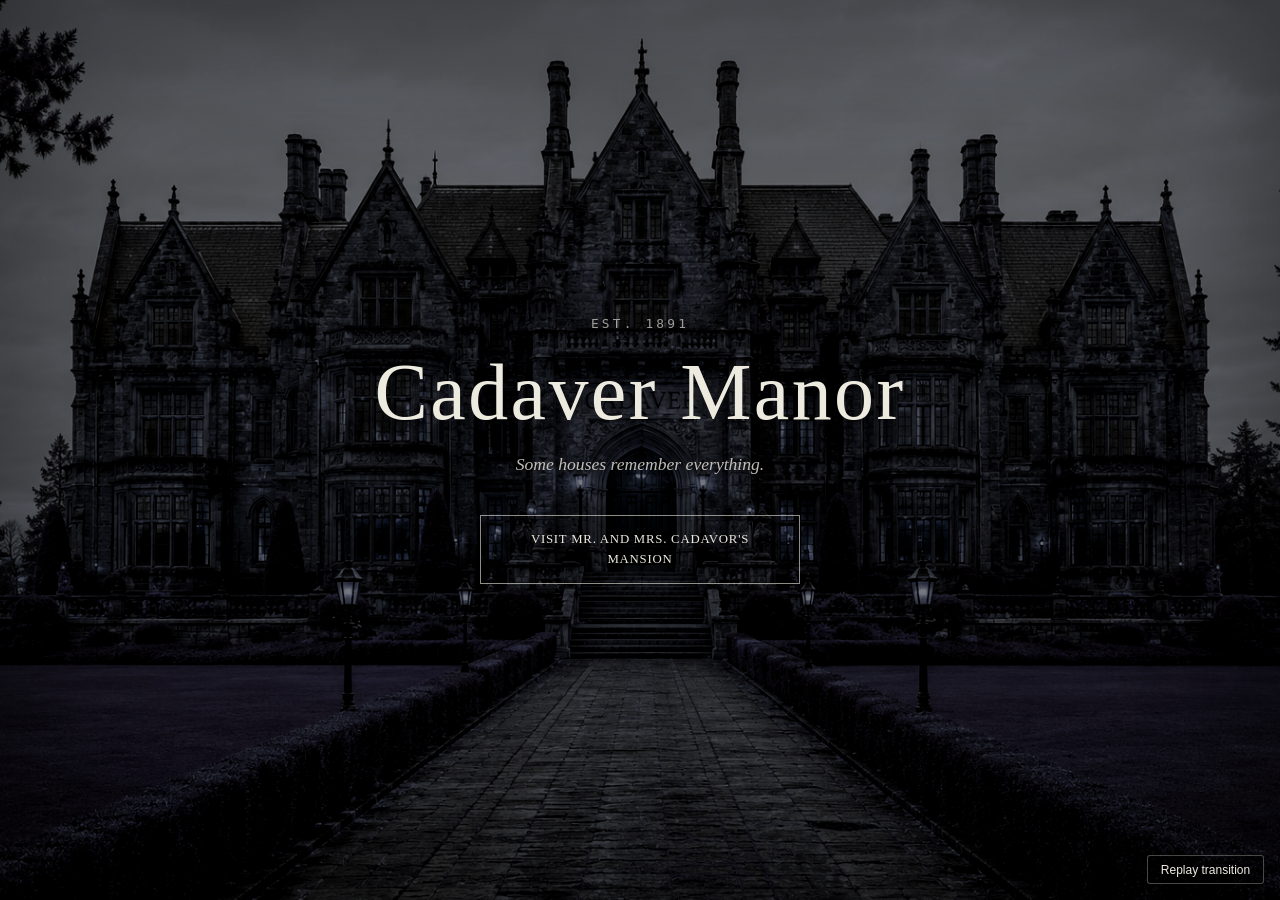
==== index.html @ 71142c52 "Initial commit" ====
<!DOCTYPE html>
<html lang="en">
<head>
<meta charset="UTF-8">
<meta name="viewport" content="width=device-width, initial-scale=1.0">
<title>Cadaver Manor</title>
<link rel="stylesheet" href="hero.css">
</head>
<body>

<section class="hero" id="hero">
  <div class="hero-photo" id="hero-photo"></div>
  <div class="hero-tint" id="hero-tint"></div>
  <div class="hero-rain" id="hero-rain"></div>
  <div class="hero-flash" id="hero-flash"></div>
  <div class="hero-vignette"></div>

  <div class="hero-content">
    <p class="eyebrow">Est. 1891</p>
    <h1>Cadaver Manor</h1>
    <p class="subtitle">Some houses remember everything.</p>
    <a class="btn-enter" href="tickets.html">Visit Mr. and Mrs. Cadavor's Mansion</a>
  </div>

  <button class="replay-btn" onclick="replay()">Replay transition</button>
</section>

<script src="hero.js"></script>
</body>
</html>
---- hero.css ----
* { box-sizing: border-box; margin: 0; padding: 0; }

body {
  font-family: 'Georgia', serif;
}

.hero {
  position: relative;
  width: 100%;
  height: 100vh;
  min-height: 600px;
  overflow: hidden;
  background: #000;
}

.hero-photo {
  position: absolute;
  inset: 0;
  background-image: url('manor.png');
  background-size: cover;
  background-position: center 40%;
  filter: brightness(0.6) saturate(0.55) contrast(1.2) hue-rotate(195deg);
  transform: scale(1.08);
  transition: filter 4s ease, transform 7s ease;
}

.hero.clear .hero-photo {
  filter: brightness(1.04) saturate(1.12) contrast(1.02) sepia(0.06) hue-rotate(0deg);
  transform: scale(1);
}

.hero-tint {
  position: absolute;
  inset: 0;
  background: rgba(40, 60, 90, 0.28);
  mix-blend-mode: multiply;
  transition: opacity 4s ease;
}

.hero.clear .hero-tint {
  opacity: 0;
}

.hero-rain {
  position: absolute;
  inset: 0;
  overflow: hidden;
  opacity: 1;
  transition: opacity 2.2s ease;
  pointer-events: none;
}

.hero.clear .hero-rain {
  opacity: 0;
}

.rain-drop {
  position: absolute;
  top: -40px;
  width: 1px;
  background: rgba(210, 222, 235, 0.5);
  transform: rotate(10deg);
  animation-name: fall;
  animation-timing-function: linear;
  animation-iteration-count: infinite;
}

@keyframes fall {
  0% { transform: translateY(0) rotate(10deg); }
  100% { transform: translateY(120vh) rotate(10deg); }
}

.hero-flash {
  position: absolute;
  inset: 0;
  background: #fff;
  opacity: 0;
  pointer-events: none;
  animation: flick 6s ease-in-out infinite;
}

.hero.clear .hero-flash {
  animation: none;
  opacity: 0;
}

@keyframes flick {
  0%, 100% { opacity: 0; }
  91% { opacity: 0; }
  92.5% { opacity: 0.45; }
  94% { opacity: 0; }
  96% { opacity: 0.3; }
  97% { opacity: 0; }
}

.hero-vignette {
  position: absolute;
  inset: 0;
  box-shadow: inset 0 0 200px rgba(0,0,0,0.55);
  pointer-events: none;
}

.hero-content {
  position: relative;
  z-index: 2;
  height: 100%;
  display: flex;
  flex-direction: column;
  align-items: center;
  justify-content: center;
  text-align: center;
  color: #EDEAE0;
  padding: 0 1.5rem;
}

.eyebrow {
  font-family: 'IBM Plex Mono', monospace;
  font-size: 0.8rem;
  letter-spacing: 0.25em;
  text-transform: uppercase;
  color: rgba(237, 234, 224, 0.65);
  margin-bottom: 1rem;
  transition: color 4s ease;
}

.hero.clear .eyebrow {
  color: rgba(60, 45, 20, 0.7);
}

h1 {
  font-size: clamp(2.5rem, 7vw, 5rem);
  font-weight: 400;
  letter-spacing: 0.03em;
  text-shadow: 0 4px 20px rgba(0,0,0,0.6);
}

.subtitle {
  margin-top: 1rem;
  font-size: 1.1rem;
  font-style: italic;
  color: rgba(237, 234, 224, 0.8);
  transition: color 4s ease;
}

.hero.clear .subtitle {
  color: rgba(45, 35, 20, 0.85);
}

.btn-enter {
  display: inline-block;
  margin-top: 2.5rem;
  padding: 0.9rem 2rem;
  max-width: 320px;
  border: 1px solid rgba(237, 234, 224, 0.6);
  color: #EDEAE0;
  text-decoration: none;
  letter-spacing: 0.06em;
  text-transform: uppercase;
  font-size: 0.8rem;
  line-height: 1.5;
  transition: all 0.3s ease, color 4s ease, border-color 4s ease;
}

.hero.clear .btn-enter {
  border-color: rgba(45, 35, 20, 0.5);
  color: #2d2314;
}

.btn-enter:hover {
  background: rgba(237, 234, 224, 0.12);
}

.replay-btn {
  position: absolute;
  bottom: 16px;
  right: 16px;
  z-index: 3;
  background: rgba(0,0,0,0.4);
  color: #EDEAE0;
  border: 1px solid rgba(237,234,224,0.3);
  padding: 0.4rem 0.8rem;
  font-size: 0.75rem;
  cursor: pointer;
  border-radius: 3px;
}
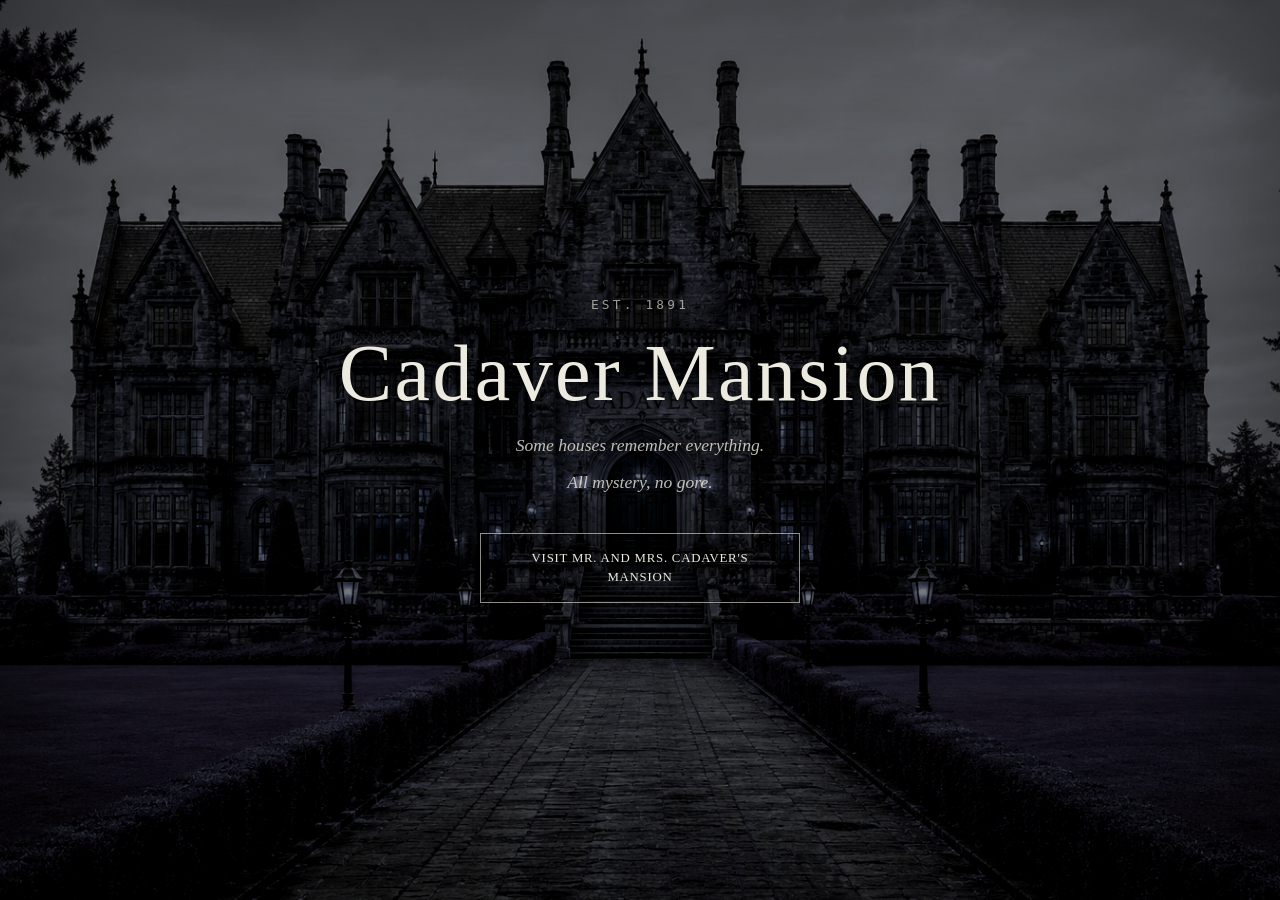
==== commit c24224d6: "Adding improved weather. Still need to update wording." ====
--- a/index.html
+++ b/index.html
@@ -3,7 +3,7 @@
 <head>
 <meta charset="UTF-8">
 <meta name="viewport" content="width=device-width, initial-scale=1.0">
-<title>Cadaver Manor</title>
+<title>Cadaver Mansion</title>
 <link rel="stylesheet" href="hero.css">
 </head>
 <body>
@@ -17,12 +17,13 @@
 
   <div class="hero-content">
     <p class="eyebrow">Est. 1891</p>
-    <h1>Cadaver Manor</h1>
-    <p class="subtitle">Some houses remember everything.</p>
-    <a class="btn-enter" href="tickets.html">Visit Mr. and Mrs. Cadavor's Mansion</a>
+    <h1>Cadaver Mansion</h1>
+    <div class="subtitle-wrap">
+      <p class="subtitle subtitle-storm">Some houses remember everything.</p>
+      <p class="subtitle subtitle-clear">All mystery, no gore.</p>
+    </div>
+    <a class="btn-enter" href="tickets.html">Visit Mr. and Mrs. Cadaver's Mansion</a>
   </div>
-
-  <button class="replay-btn" onclick="replay()">Replay transition</button>
 </section>
 
 <script src="hero.js"></script>
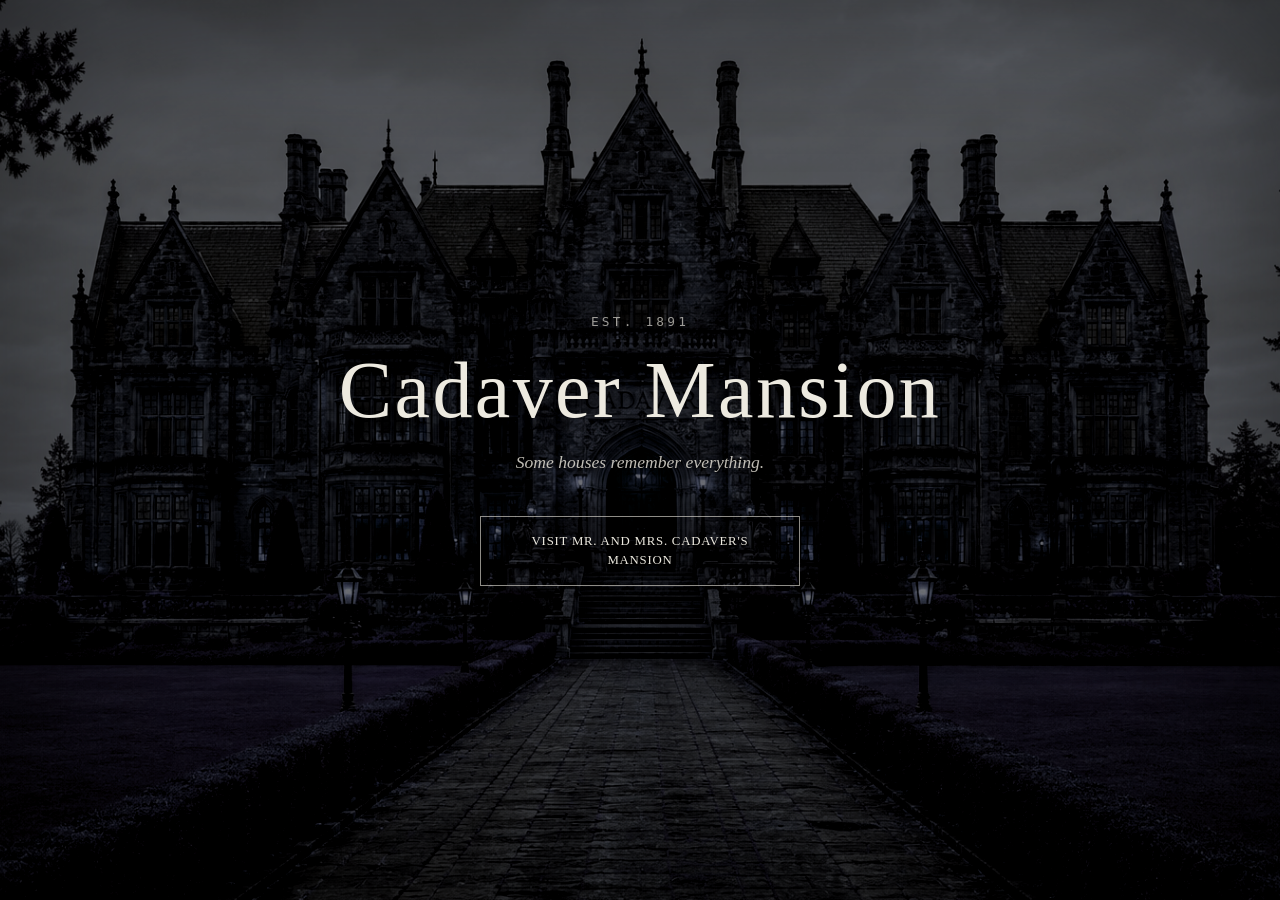
==== commit d367c384: "Updated wording and improved weather fade." ====
--- a/index.html
+++ b/index.html
@@ -15,6 +15,8 @@
   <div class="hero-flash" id="hero-flash"></div>
   <div class="hero-vignette"></div>
 
+
+
   <div class="hero-content">
     <p class="eyebrow">Est. 1891</p>
     <h1>Cadaver Mansion</h1>
--- a/hero.css
+++ b/hero.css
@@ -11,6 +11,7 @@
   min-height: 600px;
   overflow: hidden;
   background: #000;
+  transition: background 8s ease-in-out;
 }
 
 .hero-photo {
@@ -19,9 +20,9 @@
   background-image: url('manor.png');
   background-size: cover;
   background-position: center 40%;
-  filter: brightness(0.6) saturate(0.55) contrast(1.2) hue-rotate(195deg);
+  filter: brightness(0.55) saturate(0.55) contrast(1.25) hue-rotate(195deg);
   transform: scale(1.08);
-  transition: filter 4s ease, transform 7s ease;
+  transition: filter 7s ease-in-out, transform 6s ease-in-out;
 }
 
 .hero.clear .hero-photo {
@@ -34,7 +35,7 @@
   inset: 0;
   background: rgba(40, 60, 90, 0.28);
   mix-blend-mode: multiply;
-  transition: opacity 4s ease;
+  transition: opacity 4s ease-in-out;
 }
 
 .hero.clear .hero-tint {
@@ -46,7 +47,7 @@
   inset: 0;
   overflow: hidden;
   opacity: 1;
-  transition: opacity 2.2s ease;
+  transition: opacity 3.5s ease-in-out;
   pointer-events: none;
 }
 
@@ -134,17 +135,40 @@
   text-shadow: 0 4px 20px rgba(0,0,0,0.6);
 }
 
+.subtitle-wrap {
+  position: relative;
+  margin-top: 1rem;
+  height: 1.5em;
+  width: 100%;
+}
+
 .subtitle {
-  margin-top: 1rem;
+  position: absolute;
+  left: 0;
+  width: 100%;
+  margin: 0;
   font-size: 1.1rem;
   font-style: italic;
   color: rgba(237, 234, 224, 0.8);
-  transition: color 4s ease;
-}
-
-.hero.clear .subtitle {
-  color: rgba(45, 35, 20, 0.85);
-}
+  transition: opacity 2s ease-in-out;
+}
+
+/* Hide both by default */
+.subtitle-clear,
+.subtitle-storm {
+  opacity: 0;
+}
+
+/* Storm weather text */
+.hero:not(.clear) .subtitle-storm {
+  opacity: 1;
+}
+
+/* Clear weather text */
+.hero.clear .subtitle-clear {
+  opacity: 1;
+}
+
 
 .btn-enter {
   display: inline-block;
@@ -161,10 +185,7 @@
   transition: all 0.3s ease, color 4s ease, border-color 4s ease;
 }
 
-.hero.clear .btn-enter {
-  border-color: rgba(45, 35, 20, 0.5);
-  color: #2d2314;
-}
+
 
 .btn-enter:hover {
   background: rgba(237, 234, 224, 0.12);
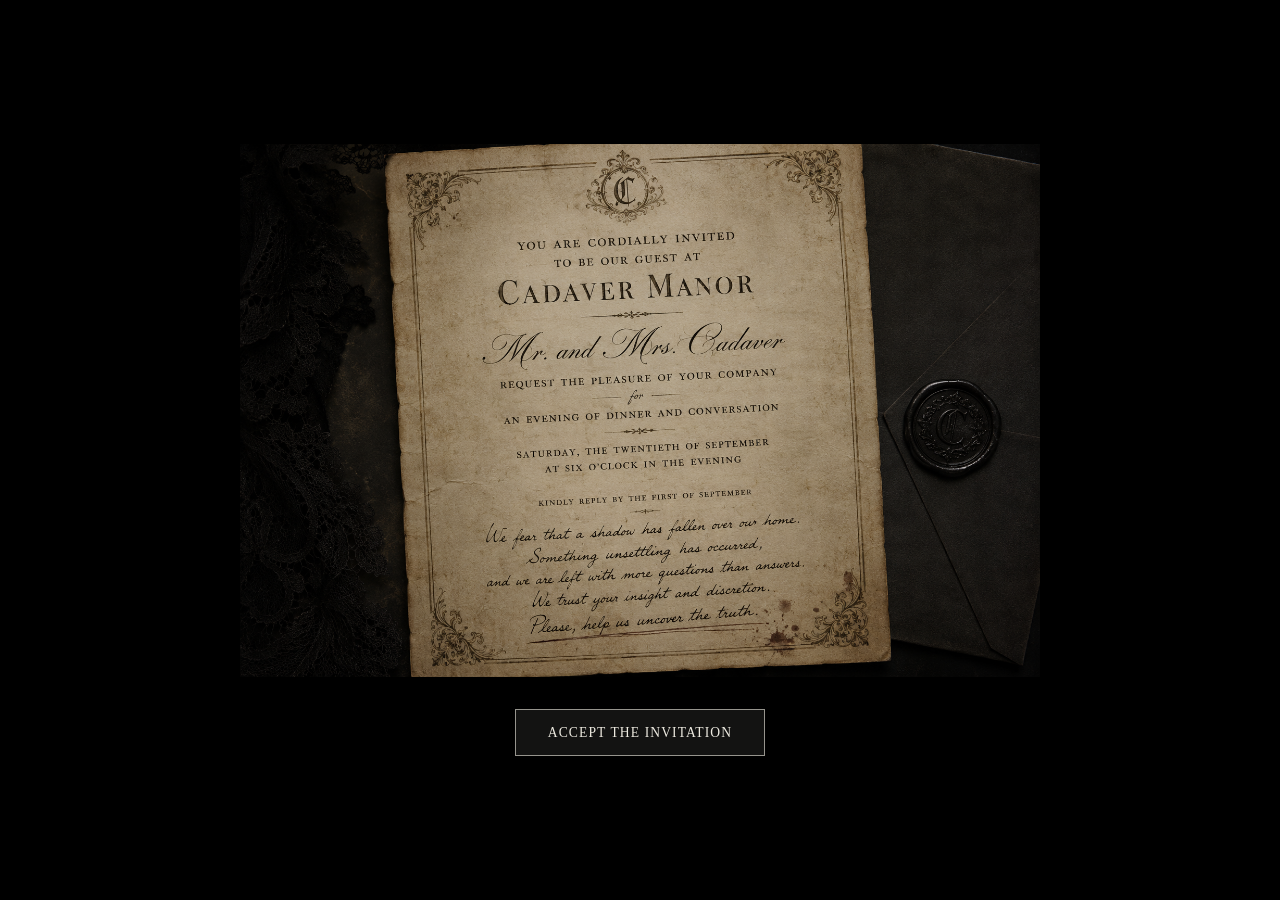
==== commit 0f490e03: "BIG update. Added sounds, readusted ticketing. Added invitation." ====
--- a/index.html
+++ b/index.html
@@ -8,14 +8,19 @@
 </head>
 <body>
 
+<section class="invitation-gate" id="invitation-gate">
+  <div class="invitation-card">
+    <img src="invitation.png" alt="An invitation from Mr. and Mrs. Cadaver" class="invitation-img">
+    <button class="btn-accept" id="accept-btn" onclick="enterMansion()">Accept the Invitation</button>
+  </div>
+</section>
+
 <section class="hero" id="hero">
   <div class="hero-photo" id="hero-photo"></div>
   <div class="hero-tint" id="hero-tint"></div>
   <div class="hero-rain" id="hero-rain"></div>
   <div class="hero-flash" id="hero-flash"></div>
   <div class="hero-vignette"></div>
-
-
 
   <div class="hero-content">
     <p class="eyebrow">Est. 1891</p>
@@ -28,6 +33,9 @@
   </div>
 </section>
 
+<audio id="rain-audio" src="sounds/rain.mp3" loop></audio>
+<audio id="thunder-audio" src="sounds/thunder.mp3"></audio>
+<audio id="chime-audio" src="sounds/wind_chimes.mp3" loop></audio>
 <script src="hero.js"></script>
 </body>
-</html>
+</html>
--- a/hero.css
+++ b/hero.css
@@ -204,3 +204,73 @@
   cursor: pointer;
   border-radius: 3px;
 }
+
+/* --- Invitation gate --- */
+.invitation-gate {
+  position: fixed;
+  inset: 0;
+  z-index: 10;
+  background: #000;
+  display: flex;
+  align-items: center;
+  justify-content: center;
+  padding: 2rem;
+  transition: opacity 1.2s ease, visibility 1.2s ease;
+}
+
+body.entered .invitation-gate {
+  opacity: 0;
+  visibility: hidden;
+  pointer-events: none;
+}
+
+.invitation-card {
+  display: flex;
+  flex-direction: column;
+  align-items: center;
+  max-width: 800px;
+  width: 100%;
+}
+
+.invitation-img {
+  width: 100%;
+  height: auto;
+  max-height: 90vh;
+  object-fit: contain;
+  box-shadow: 0 20px 60px rgba(0,0,0,0.7);
+}
+
+.btn-accept {
+  margin-top: 2rem;
+  padding: 0.9rem 2rem;
+  background: rgba(237, 234, 224, 0.08);
+  border: 1px solid rgba(237, 234, 224, 0.6);
+  color: #EDEAE0;
+  font-family: 'Georgia', serif;
+  letter-spacing: 0.08em;
+  text-transform: uppercase;
+  font-size: 0.85rem;
+  cursor: pointer;
+  transition: background 0.3s ease;
+}
+
+.btn-accept:hover {
+  background: rgba(237, 234, 224, 0.18);
+}
+
+.btn-accept:disabled {
+  opacity: 0.5;
+  cursor: default;
+}
+
+/* --- Hero stays hidden until the invitation is accepted --- */
+.hero {
+  opacity: 0;
+  pointer-events: none;
+  transition: opacity 1.5s ease;
+}
+
+body.entered .hero {
+  opacity: 1;
+  pointer-events: auto;
+}
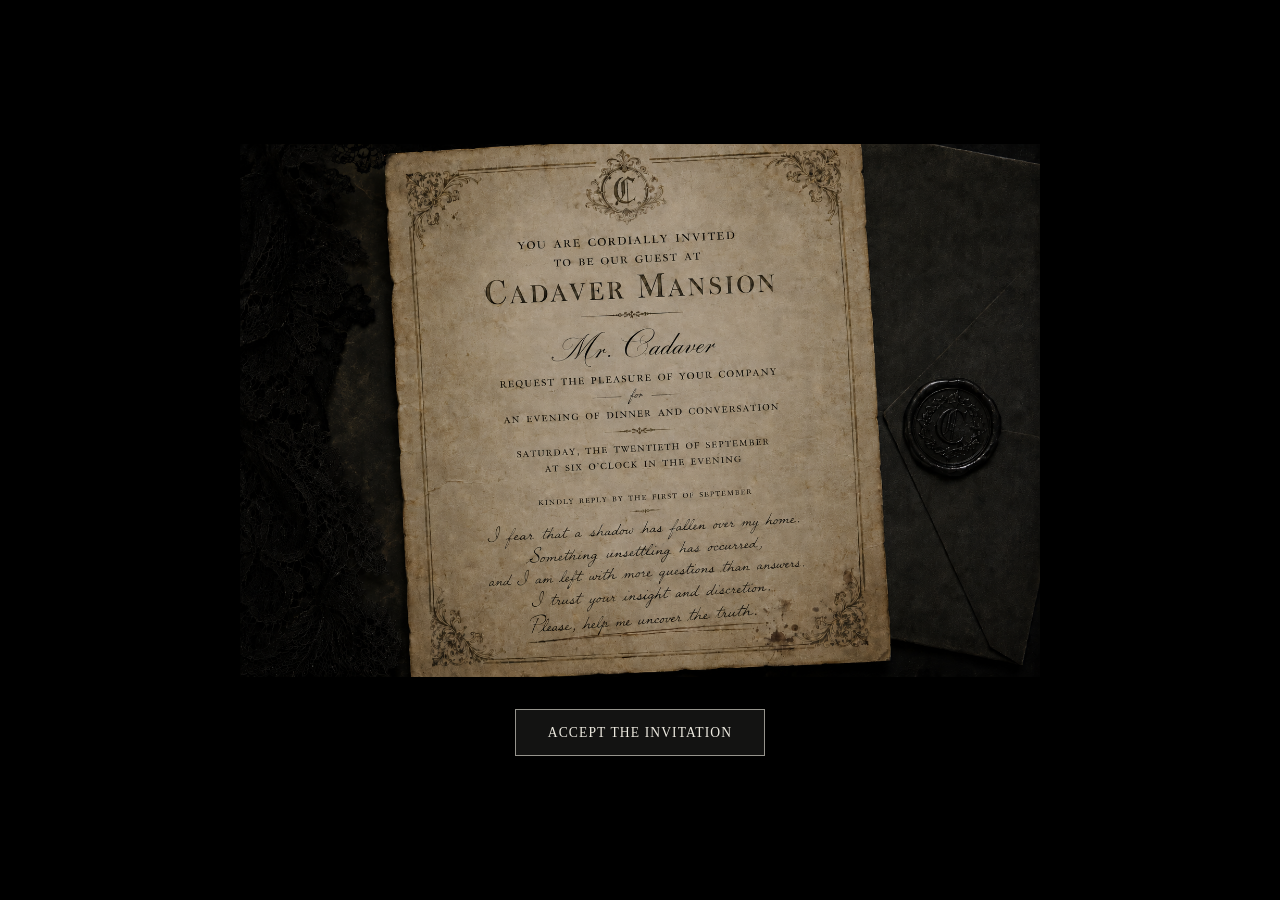
==== commit 2b6d4df4: "updating" ====
--- a/index.html
+++ b/index.html
@@ -23,13 +23,13 @@
   <div class="hero-vignette"></div>
 
   <div class="hero-content">
-    <p class="eyebrow">Est. 1891</p>
+    <p class="eyebrow">Est. 1947</p>
     <h1>Cadaver Mansion</h1>
     <div class="subtitle-wrap">
       <p class="subtitle subtitle-storm">Some houses remember everything.</p>
       <p class="subtitle subtitle-clear">All mystery, no gore.</p>
     </div>
-    <a class="btn-enter" href="tickets.html">Visit Mr. and Mrs. Cadaver's Mansion</a>
+    <a class="btn-enter" href="tickets.html">Visit Mr. Cadaver's Mansion</a>
   </div>
 </section>
 
